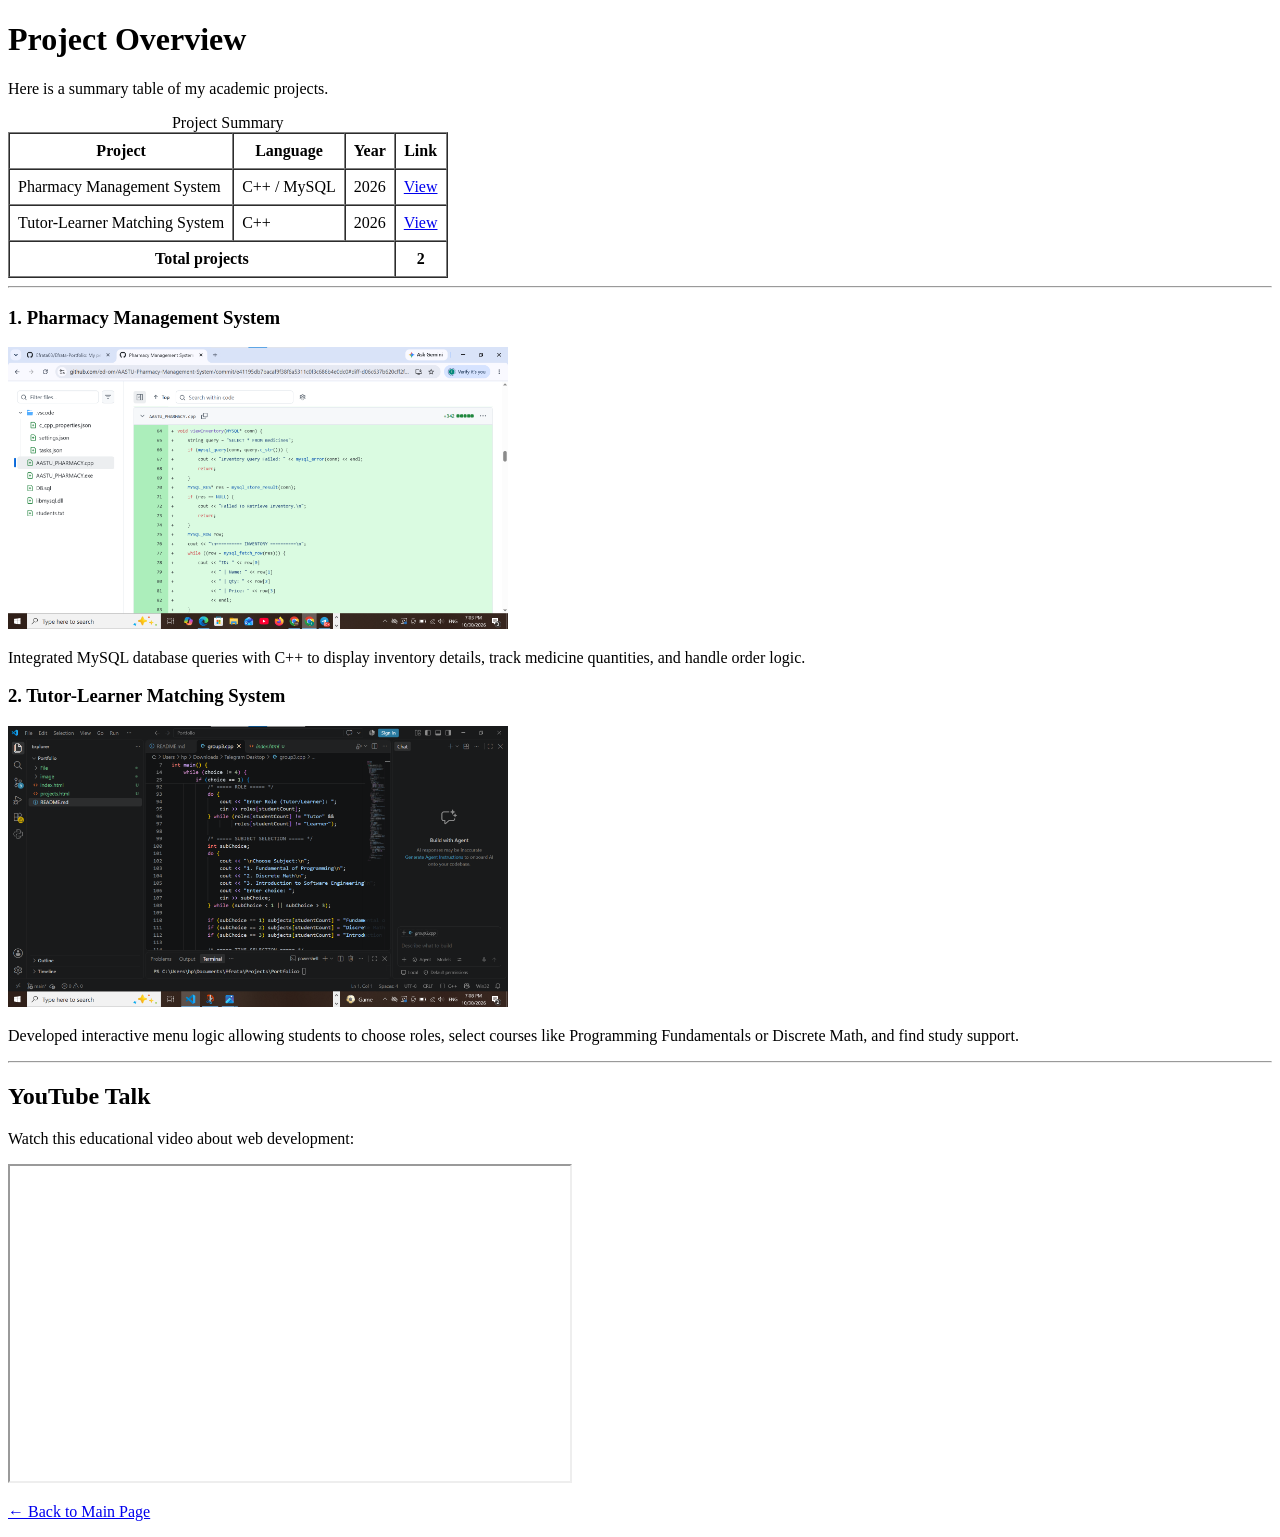
==== projects.html @ 653d534b "feat: Added an introductory audio to the main page" ====
<!DOCTYPE html>
<html lang="en">
<head>
    <meta charset="UTF-8">
    <meta name="viewport" content="width=device-width, initial-scale=1.0">
    <title>My Projects - Portfolio</title>
</head>
<body>
    <h1>Project Overview</h1>
    <p>Here is a summary table of my academic projects.</p>

    <table border="1" cellpadding="8" cellspacing="0">
        <caption>Project Summary</caption>
        <thead>
            <tr>
                <th>Project</th>
                <th>Language</th>
                <th>Year</th>
                <th>Link</th>
            </tr>
        </thead>
        <tbody>
            <tr>
                <td>Pharmacy Management System</td>
                <td>C++ / MySQL</td>
                <td>2026</td>
                <td><a href="#pharmacy">View</a></td>
            </tr>
            <tr>
                <td>Tutor-Learner Matching System</td>
                <td>C++</td>
                <td>2026</td>
                <td><a href="#tutor">View</a></td>
            </tr>
        </tbody>
        <tfoot>
            <tr>
                <th colspan="3">Total projects</th>
                <th>2</th>
            </tr>
        </tfoot>
    </table>

    <hr>

    <h3 id="pharmacy">1. Pharmacy Management System</h3>
    <img src="image/project-pharmacy.png" alt="Pharmacy System Code" width="500">
    <p>Integrated MySQL database queries with C++ to display inventory details, track medicine quantities, and handle order logic.</p>
    
    <h3 id="tutor">2. Tutor-Learner Matching System</h3>
    <img src="image/project-tutor.png" alt="Tutor Learner System Code" width="500">
    <p>Developed interactive menu logic allowing students to choose roles, select courses like Programming Fundamentals or Discrete Math, and find study support.</p>
    <hr>

    <h2>YouTube Talk</h2>
    <p>Watch this educational video about web development:</p>

    <iframe width="560" height="315"
    src="https://www.youtube.com/embed/UB1O30fR-EE"
    title="YouTube video player"
    allowfullscreen>
    </iframe>
    <p><a href="index.html">&larr; Back to Main Page</a></p>

</body>
</html>
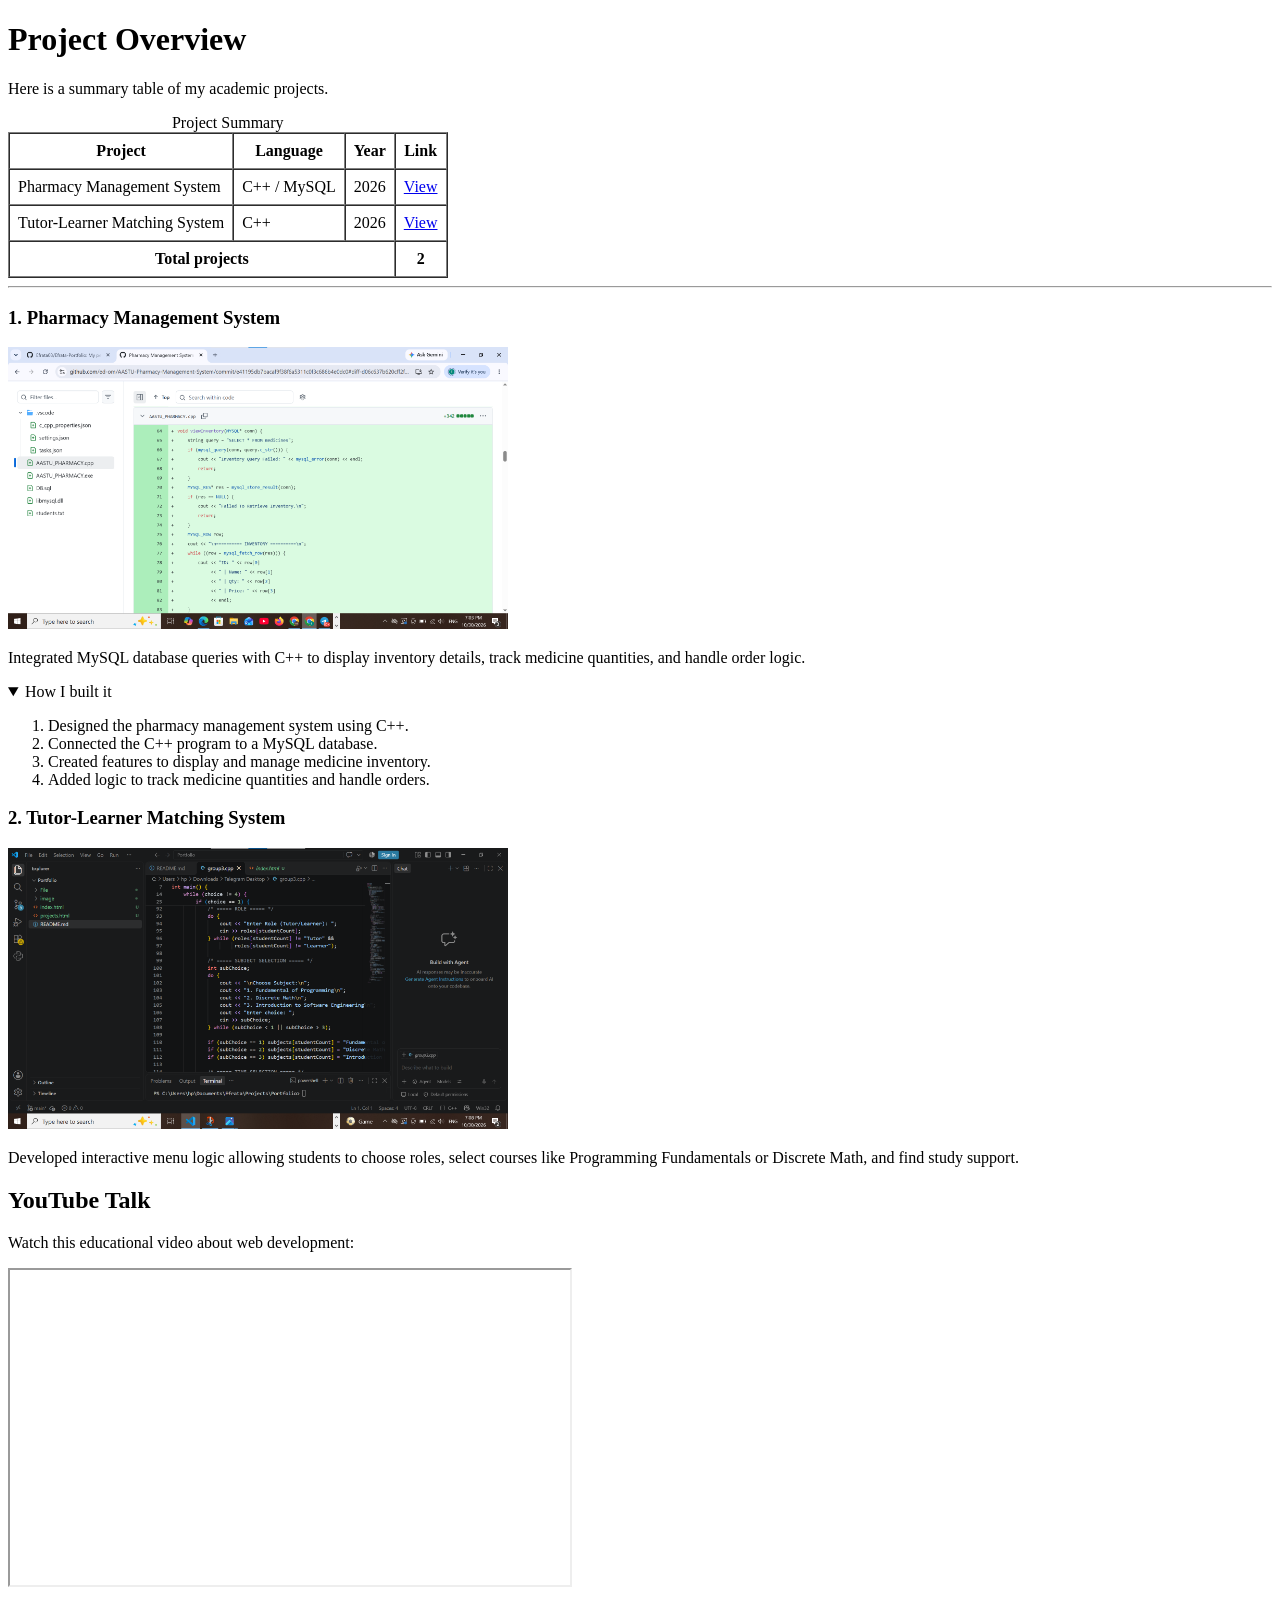
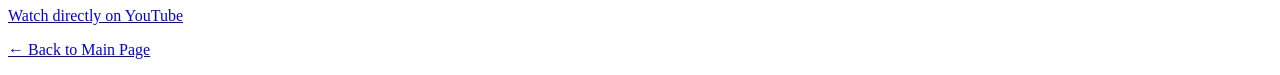
==== commit ca1078c6: "feat: Added a 'How I built it' section" ====
--- a/projects.html
+++ b/projects.html
@@ -4,6 +4,7 @@
 <head>
     <meta charset="UTF-8">
     <meta name="viewport" content="width=device-width, initial-scale=1.0">
+    <meta name="referrer" content="strict-origin-when-cross-origin">
     <title>My Projects - Portfolio</title>
 </head>
 <body>
@@ -47,20 +48,37 @@
     <h3 id="pharmacy">1. Pharmacy Management System</h3>
     <img src="image/project-pharmacy.png" alt="Pharmacy System Code" width="500">
     <p>Integrated MySQL database queries with C++ to display inventory details, track medicine quantities, and handle order logic.</p>
-    
+    <details open>
+    <summary>How I built it</summary>
+    <ol>
+        <li>Designed the pharmacy management system using C++.</li>
+        <li>Connected the C++ program to a MySQL database.</li>
+        <li>Created features to display and manage medicine inventory.</li>
+        <li>Added logic to track medicine quantities and handle orders.</li>
+    </ol>
+</details>
     <h3 id="tutor">2. Tutor-Learner Matching System</h3>
     <img src="image/project-tutor.png" alt="Tutor Learner System Code" width="500">
     <p>Developed interactive menu logic allowing students to choose roles, select courses like Programming Fundamentals or Discrete Math, and find study support.</p>
-    <hr>
+    
+   <h2>YouTube Talk</h2>
 
-    <h2>YouTube Talk</h2>
-    <p>Watch this educational video about web development:</p>
+<p>Watch this educational video about web development:</p>
 
-    <iframe width="560" height="315"
+<iframe width="560" height="315"
     src="https://www.youtube.com/embed/UB1O30fR-EE"
     title="YouTube video player"
+    referrerpolicy="strict-origin-when-cross-origin"
+    allow="accelerometer; autoplay; clipboard-write; encrypted-media; gyroscope; picture-in-picture; web-share"
     allowfullscreen>
-    </iframe>
+</iframe>
+
+<p>
+    <a href="https://www.youtube.com/watch?v=UB1O30fR-EE"
+       target="_blank">
+       Watch directly on YouTube
+    </a>
+</p>
     <p><a href="index.html">&larr; Back to Main Page</a></p>
 
 </body>
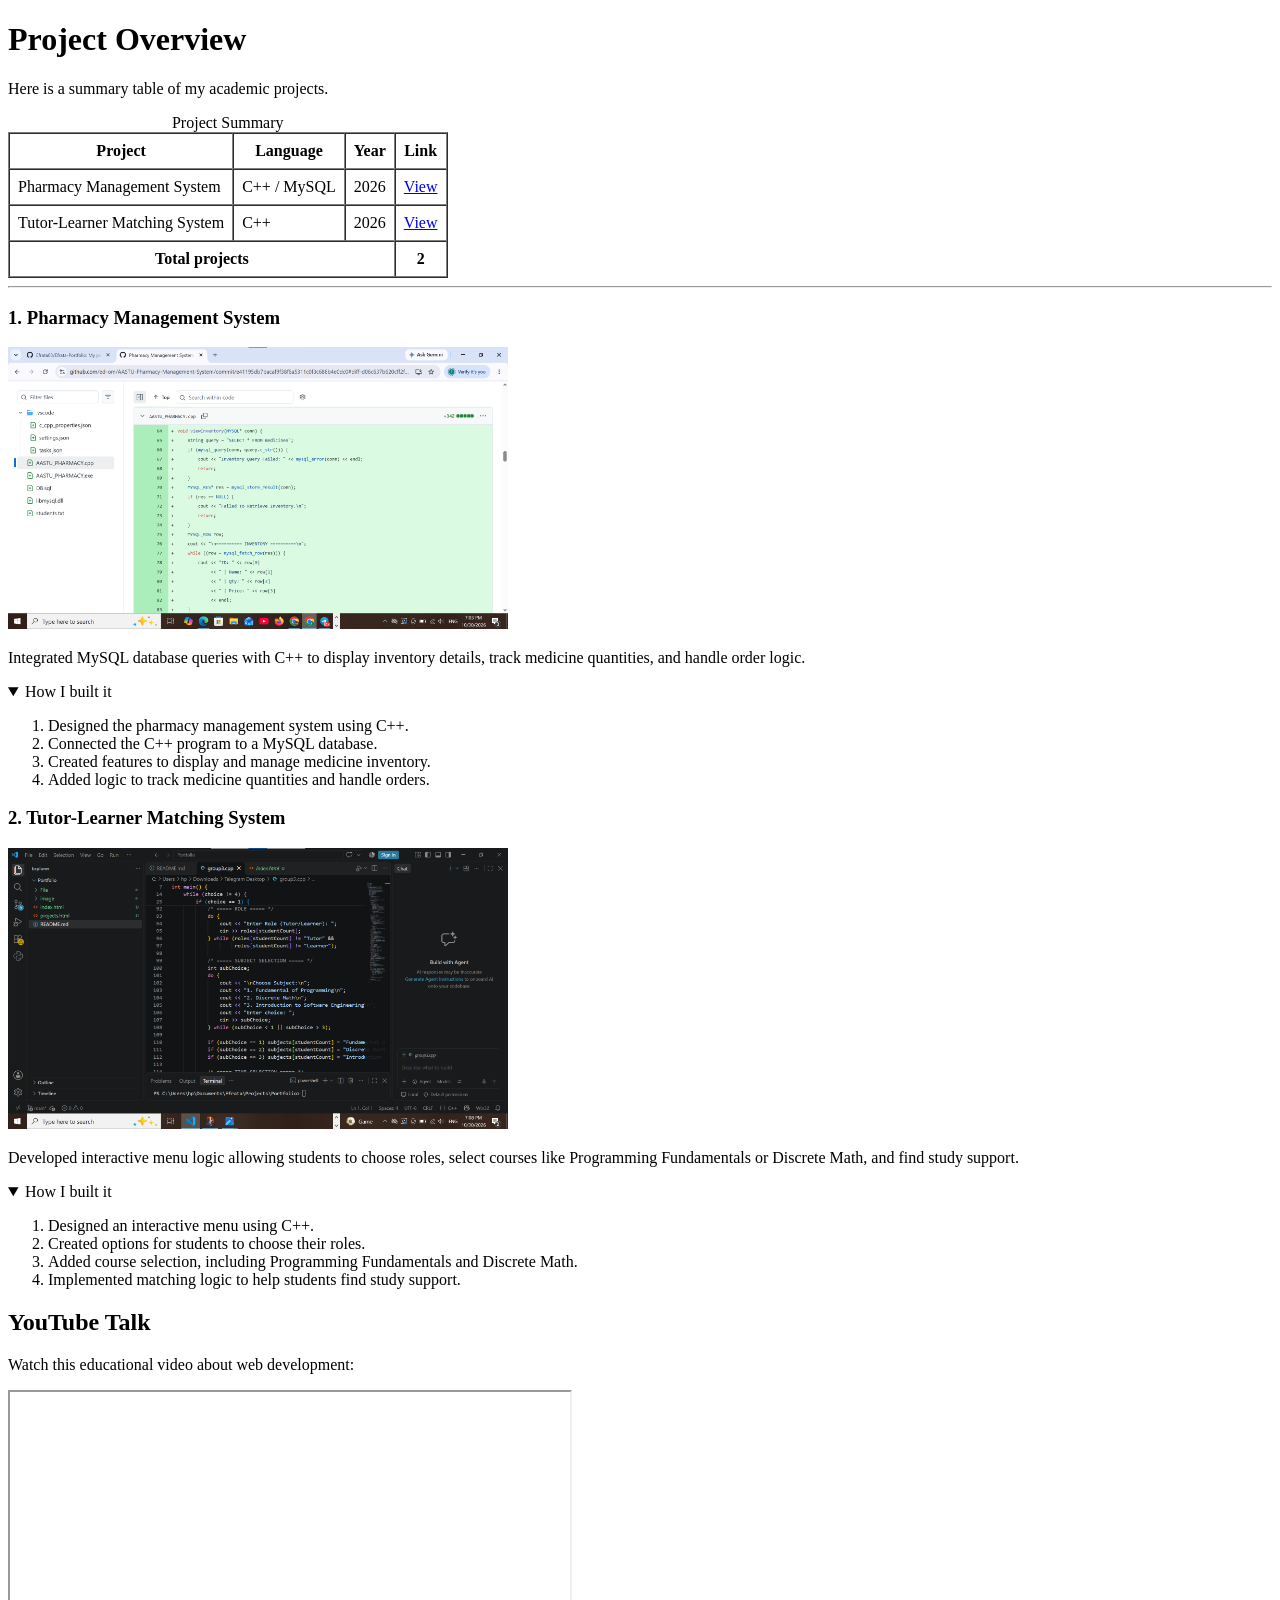
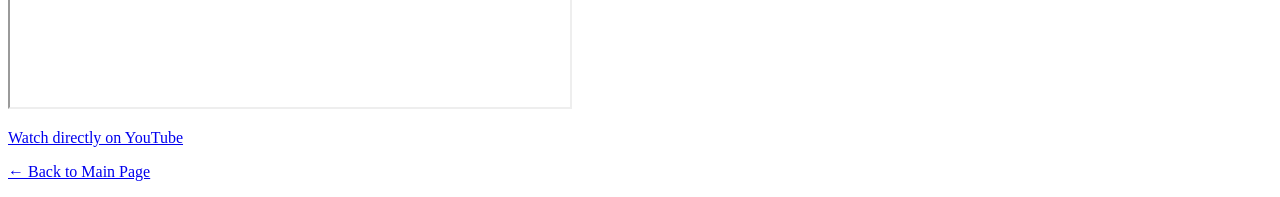
==== commit 1f177c55: "feat: Added a 'How I built it' section for another project" ====
--- a/projects.html
+++ b/projects.html
@@ -60,7 +60,16 @@
     <h3 id="tutor">2. Tutor-Learner Matching System</h3>
     <img src="image/project-tutor.png" alt="Tutor Learner System Code" width="500">
     <p>Developed interactive menu logic allowing students to choose roles, select courses like Programming Fundamentals or Discrete Math, and find study support.</p>
-    
+    <details open>
+    <summary>How I built it</summary>
+    <ol>
+        <li>Designed an interactive menu using C++.</li>
+        <li>Created options for students to choose their roles.</li>
+        <li>Added course selection, including Programming Fundamentals and Discrete Math.</li>
+        <li>Implemented matching logic to help students find study support.</li>
+    </ol>
+</details>
+
    <h2>YouTube Talk</h2>
 
 <p>Watch this educational video about web development:</p>
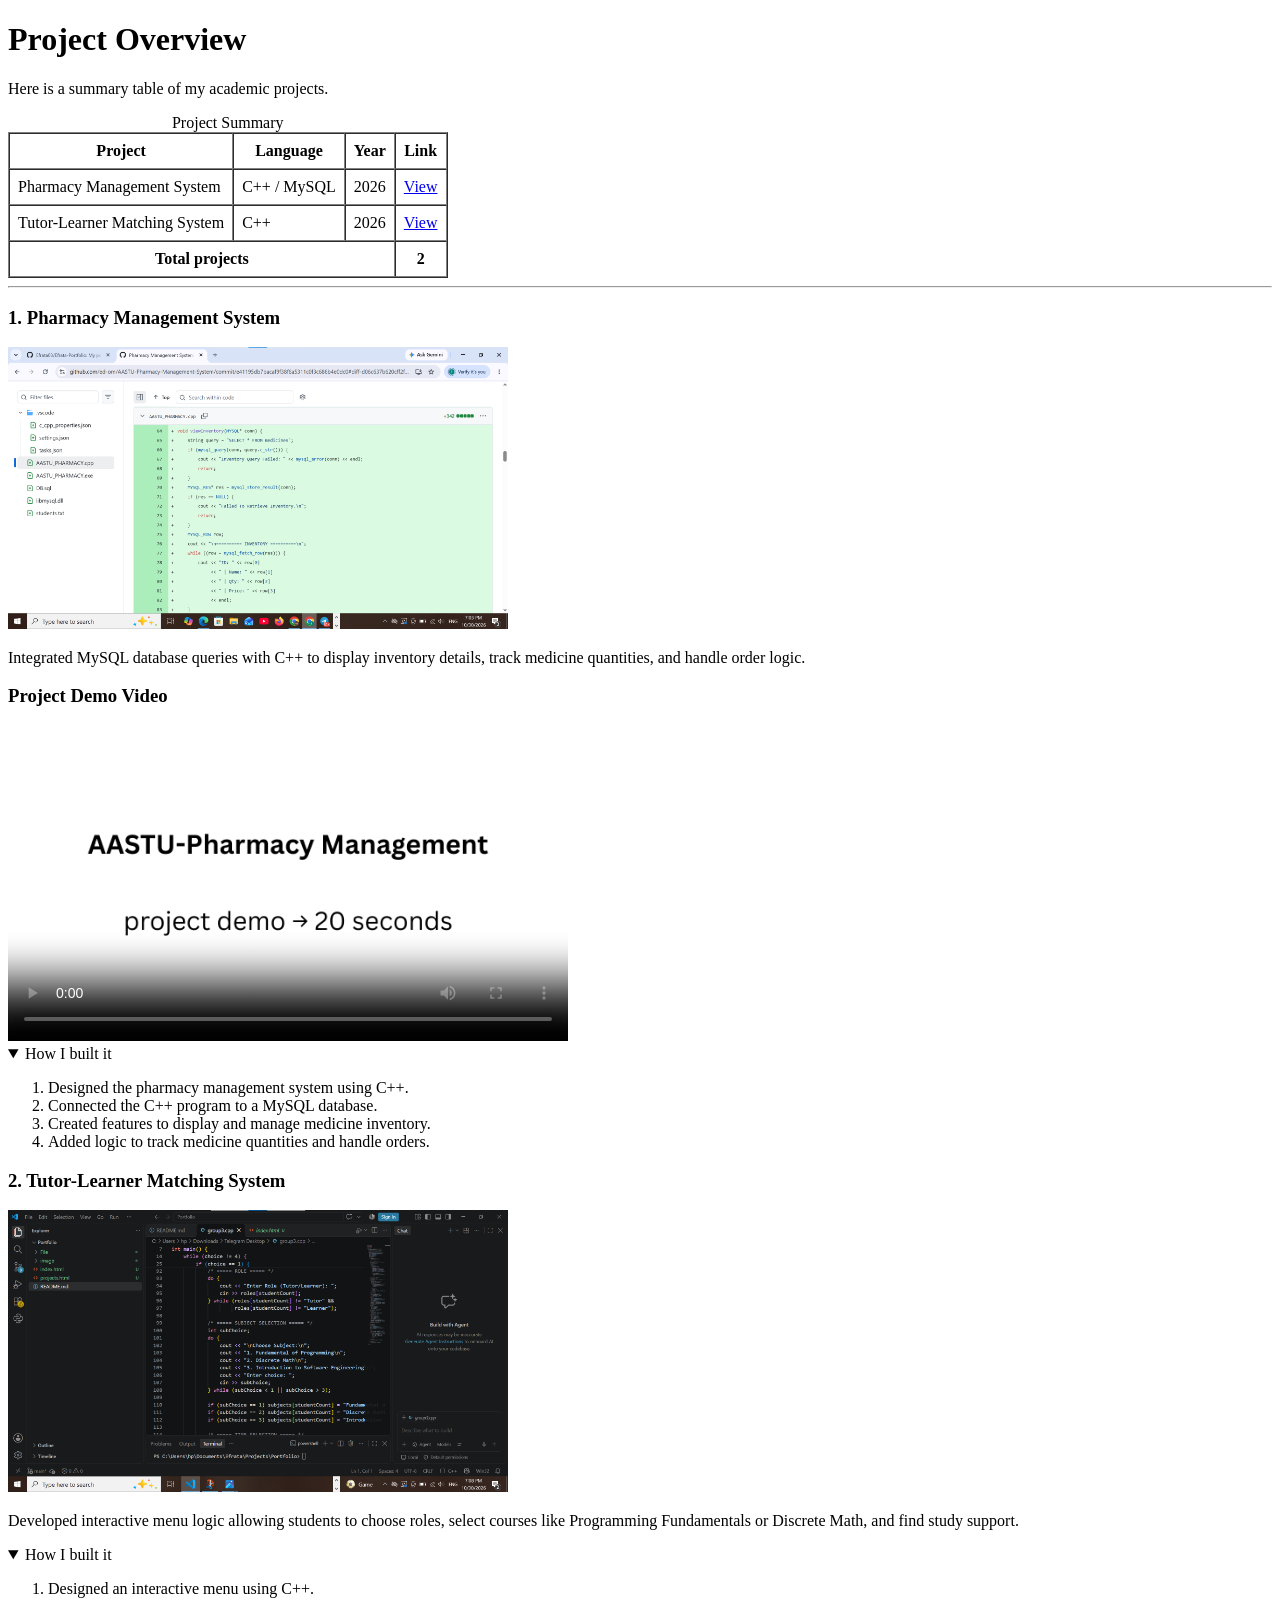
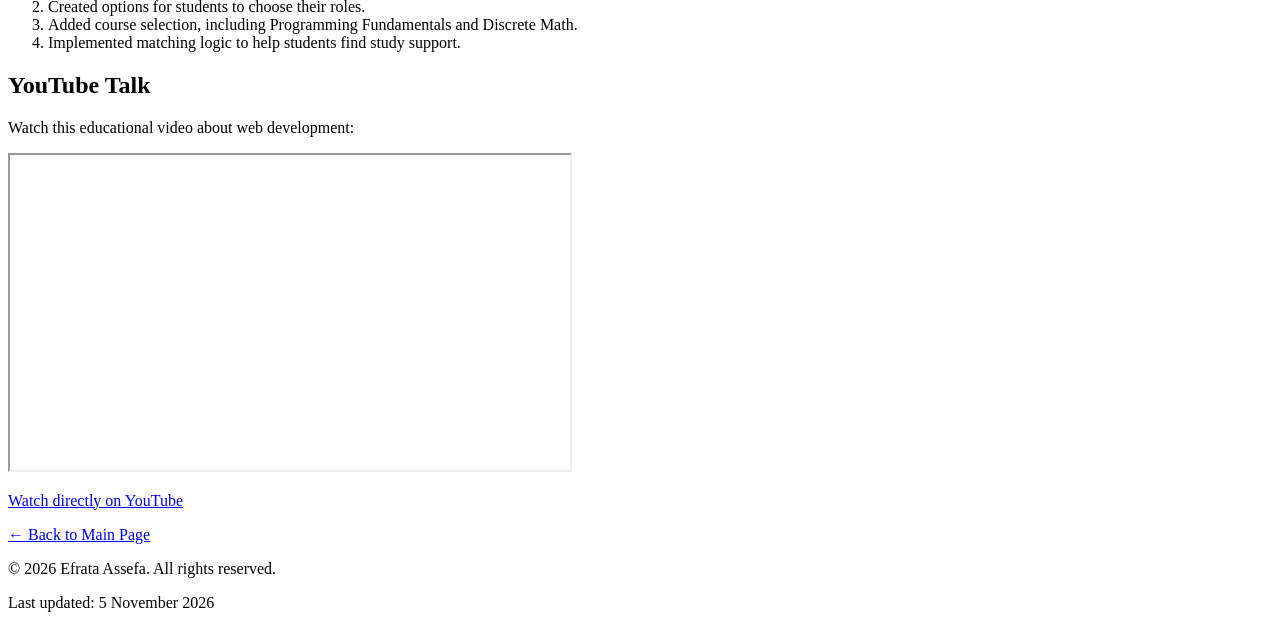
==== commit a7487957: "feat: Finalized the portfolio with the essential assets and enhancments" ====
--- a/projects.html
+++ b/projects.html
@@ -48,7 +48,15 @@
     <h3 id="pharmacy">1. Pharmacy Management System</h3>
     <img src="image/project-pharmacy.png" alt="Pharmacy System Code" width="500">
     <p>Integrated MySQL database queries with C++ to display inventory details, track medicine quantities, and handle order logic.</p>
+    <h3>Project Demo Video</h3>
+
+<video controls width="560" poster="image/project-demo poster.png.png">
+    <source src="media/project-demo.mp4.mp4" type="video/mp4">
+    Your browser does not support the video tag.
+</video>
+<br>
     <details open>
+
     <summary>How I built it</summary>
     <ol>
         <li>Designed the pharmacy management system using C++.</li>
@@ -89,6 +97,9 @@
     </a>
 </p>
     <p><a href="index.html">&larr; Back to Main Page</a></p>
-
+    <footer>
+       <p>&copy; 2026 Efrata Assefa. All rights reserved.</p>
+         <p>Last updated: <time datetime="2026-11-05">5 November 2026</time></p>
+    </footer>
 </body>
 </html>
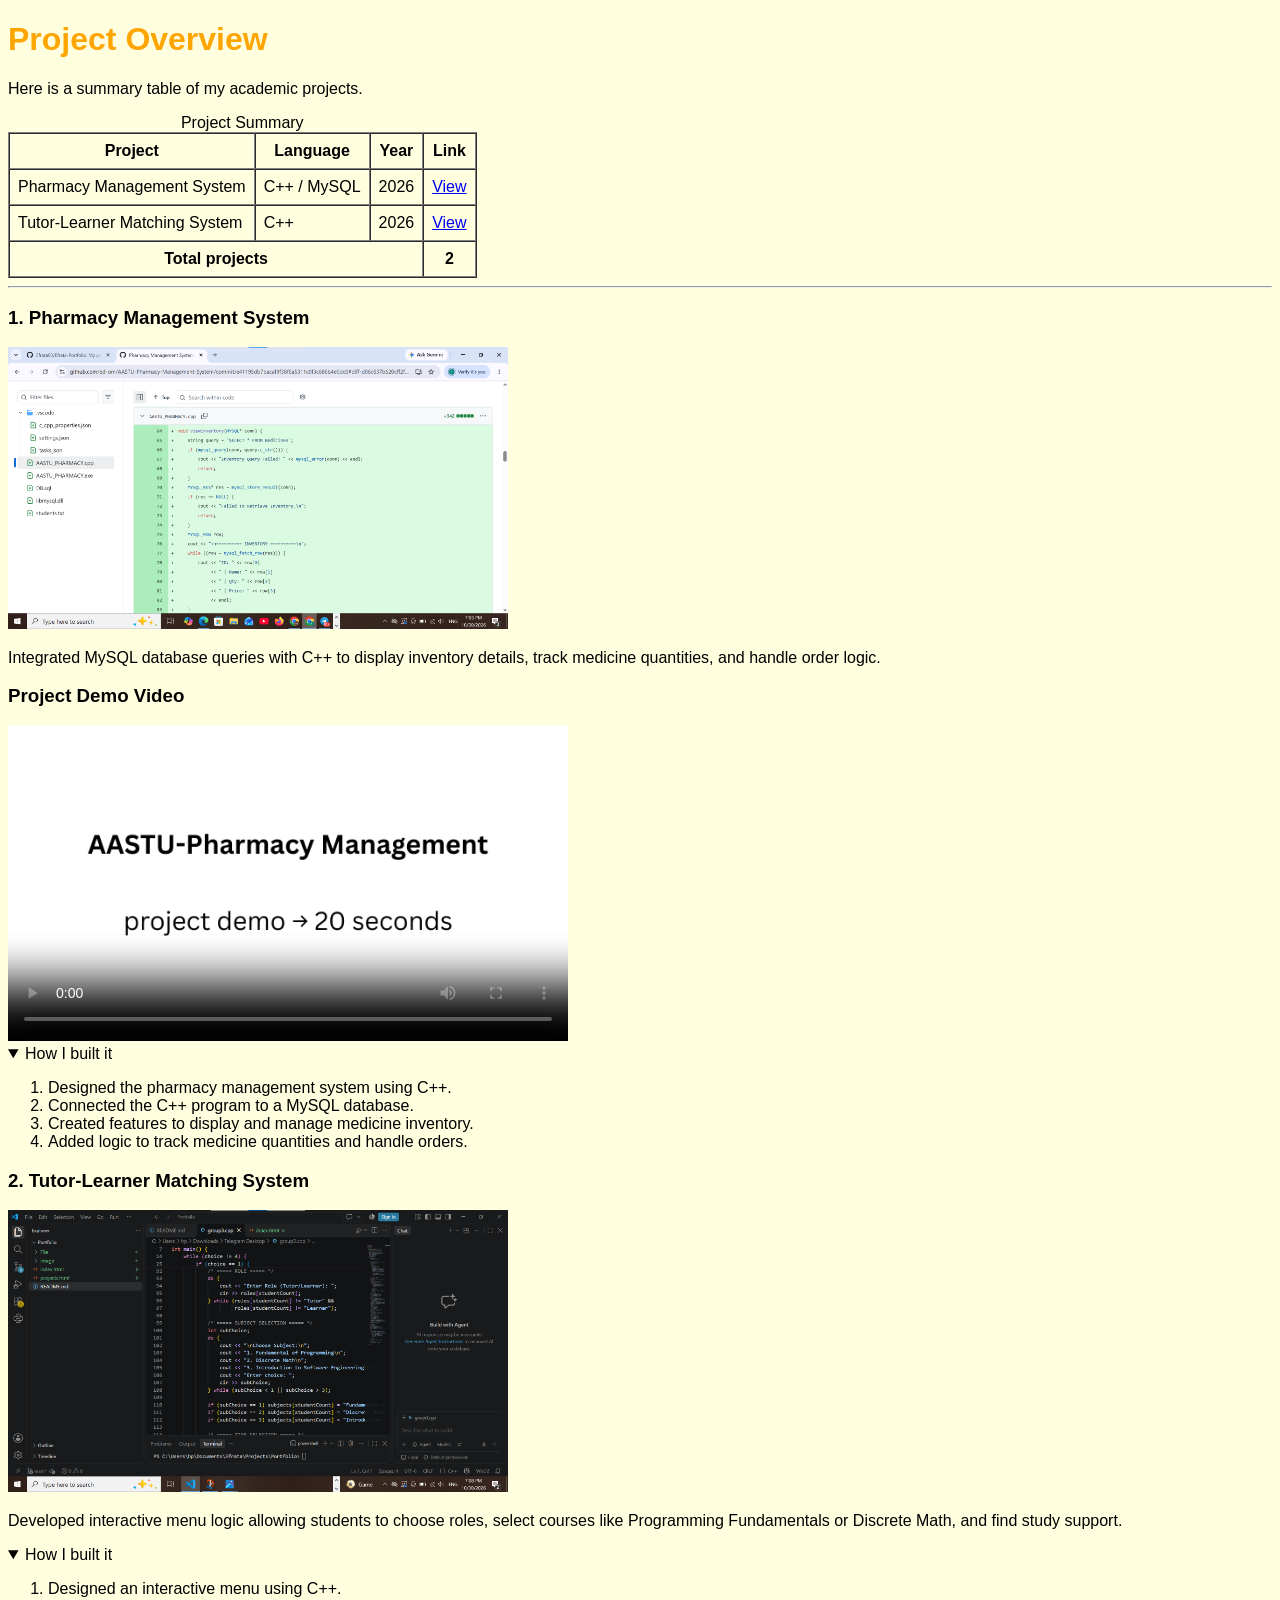
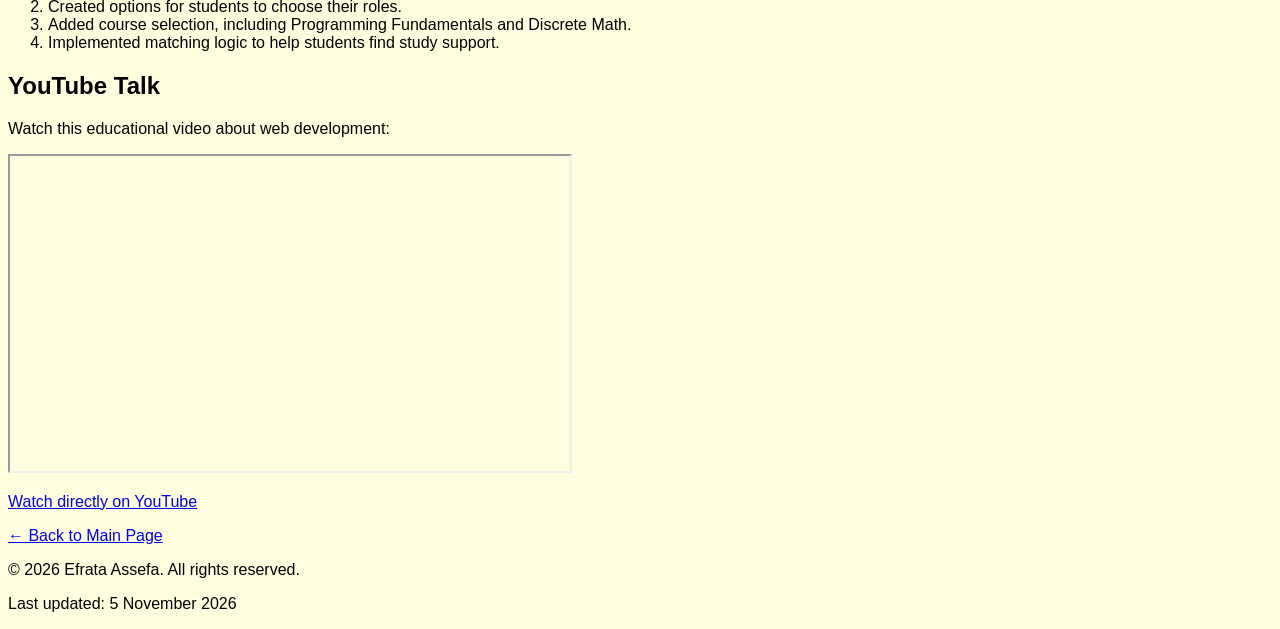
==== commit 6d1e6d57: "feat:complete part E" ====
--- a/projects.html
+++ b/projects.html
@@ -6,6 +6,7 @@
     <meta name="viewport" content="width=device-width, initial-scale=1.0">
     <meta name="referrer" content="strict-origin-when-cross-origin">
     <title>My Projects - Portfolio</title>
+    <link rel="stylesheet" href="css/style.css">
 </head>
 <body>
     <h1>Project Overview</h1>
--- a/css/style.css
+++ b/css/style.css
@@ -0,0 +1,12 @@
+/* ==========================================
+   Portfolio stylesheet — Efrata Assefa
+   ========================================== */
+/* ---------- Base ---------- */
+body {
+    background-color: lightyellow;   /* very light grey-blue */
+    font-family: Arial, sans-serif;
+}
+/* ---------- Headings ---------- */
+h1 {
+    color: orange;   /* test colour, replaced in Lab 16 */
+}
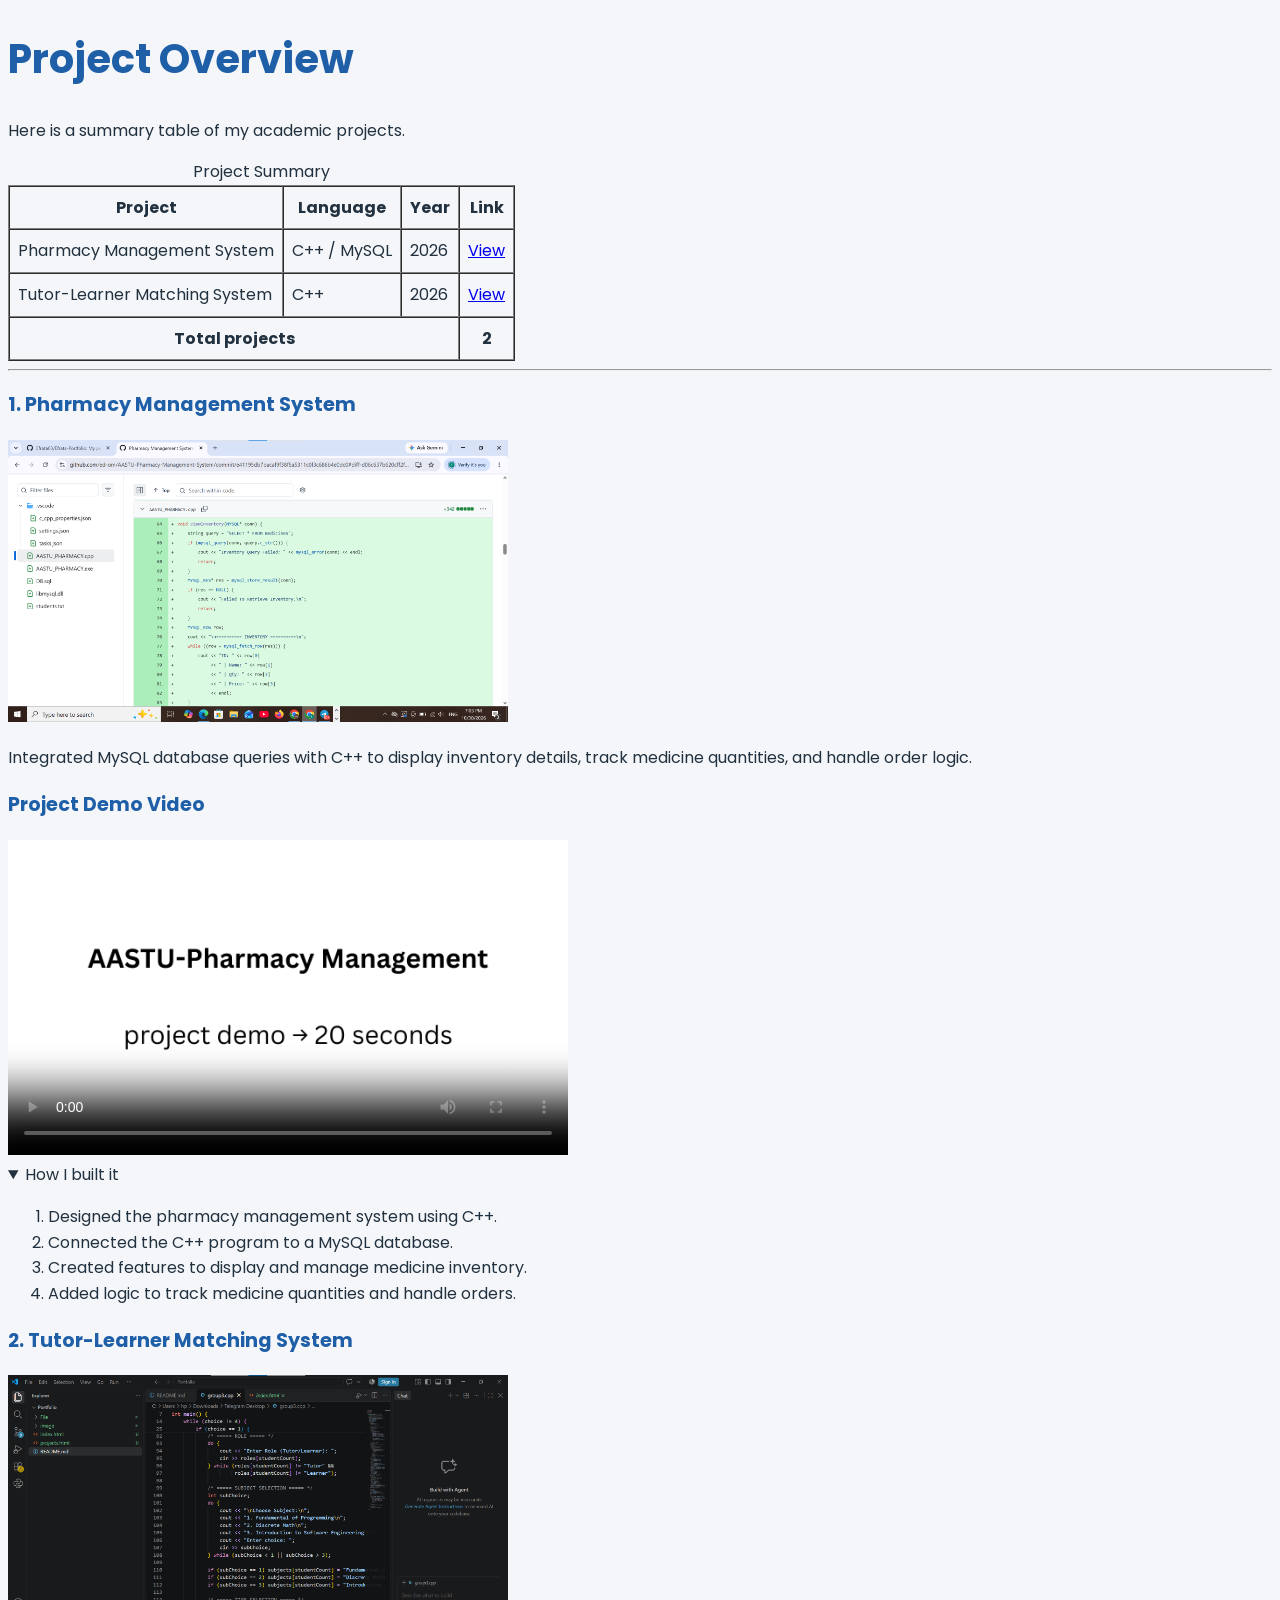
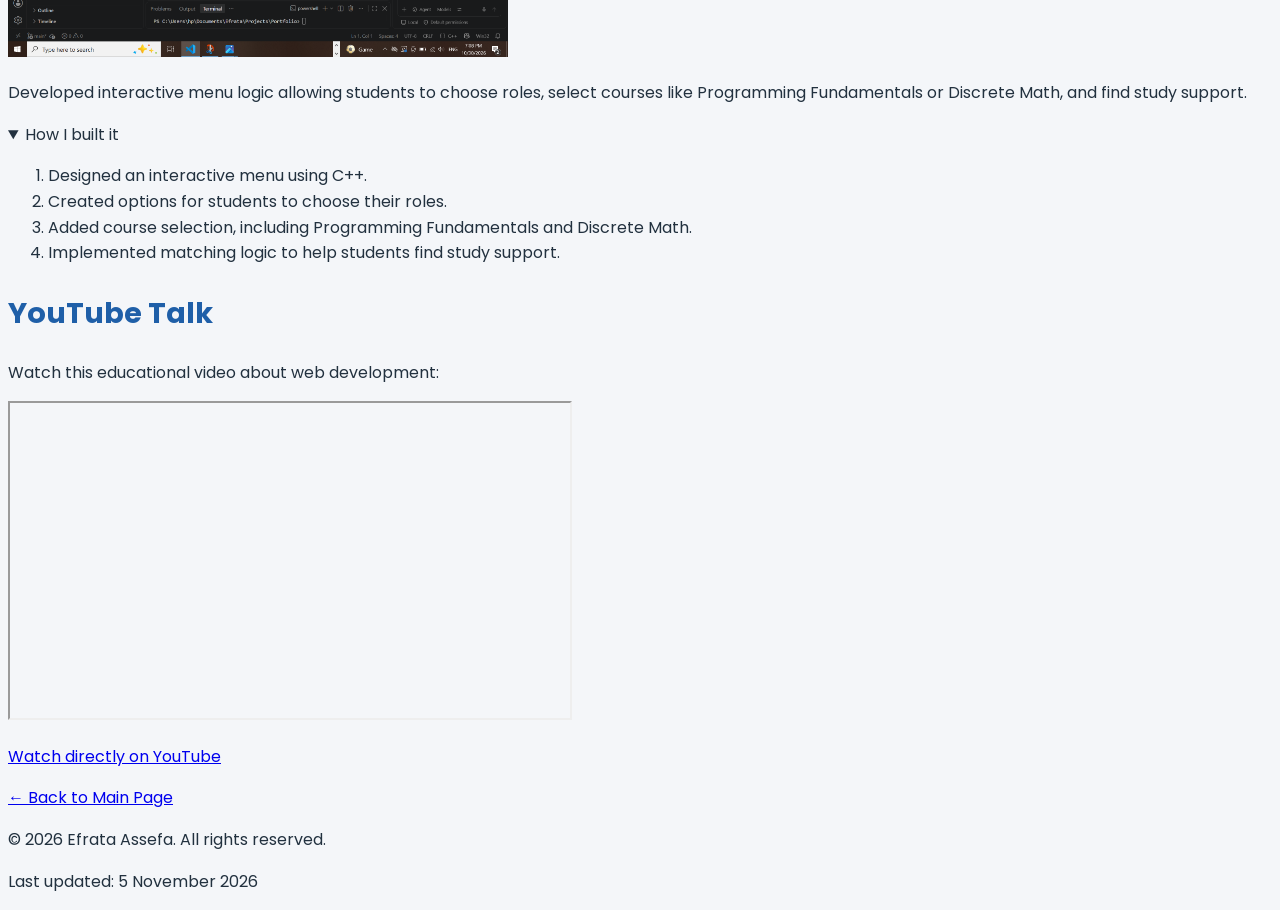
==== commit 3658b23a: "feat: External css and google fonts" ====
--- a/projects.html
+++ b/projects.html
@@ -6,6 +6,7 @@
     <meta name="viewport" content="width=device-width, initial-scale=1.0">
     <meta name="referrer" content="strict-origin-when-cross-origin">
     <title>My Projects - Portfolio</title>
+    <link href="https://fonts.googleapis.com/css2?family=Poppins:wght@400;600;700&display=swap" rel="stylesheet">
     <link rel="stylesheet" href="css/style.css">
 </head>
 <body>
--- a/css/style.css
+++ b/css/style.css
@@ -1,12 +1,42 @@
+
 /* ==========================================
    Portfolio stylesheet — Efrata Assefa
    ========================================== */
+
+/* Palette
+   Primary  #1f5fa8
+   Dark     #22313f
+   Accent   hsl(37, 91%, 55%)
+   Light    #f4f6f9
+*/
+html {
+    font-size: 16px;
+}
 /* ---------- Base ---------- */
 body {
-    background-color: lightyellow;   /* very light grey-blue */
-    font-family: Arial, sans-serif;
+    background-color: #f4f6f9;
+    color: #22313f;
+    font-family: 'Poppins', Arial, sans-serif;
+    font-size: 1rem;
+    line-height: 1.6;
 }
 /* ---------- Headings ---------- */
 h1 {
-    color: orange;   /* test colour, replaced in Lab 16 */
-}+    color: #1f5fa8;
+    font-size: 2.5rem;
+}
+
+h2 {
+    color: rgb(31, 95, 168);
+    font-size: 1.8rem;
+}
+
+h3 {
+    color: hsl(212, 69%, 39%);
+    font-size: 1.2rem;
+}
+
+/* ---------- Highlight ---------- */
+mark {
+    background-color: rgba(245, 166, 35, 0.35);
+}
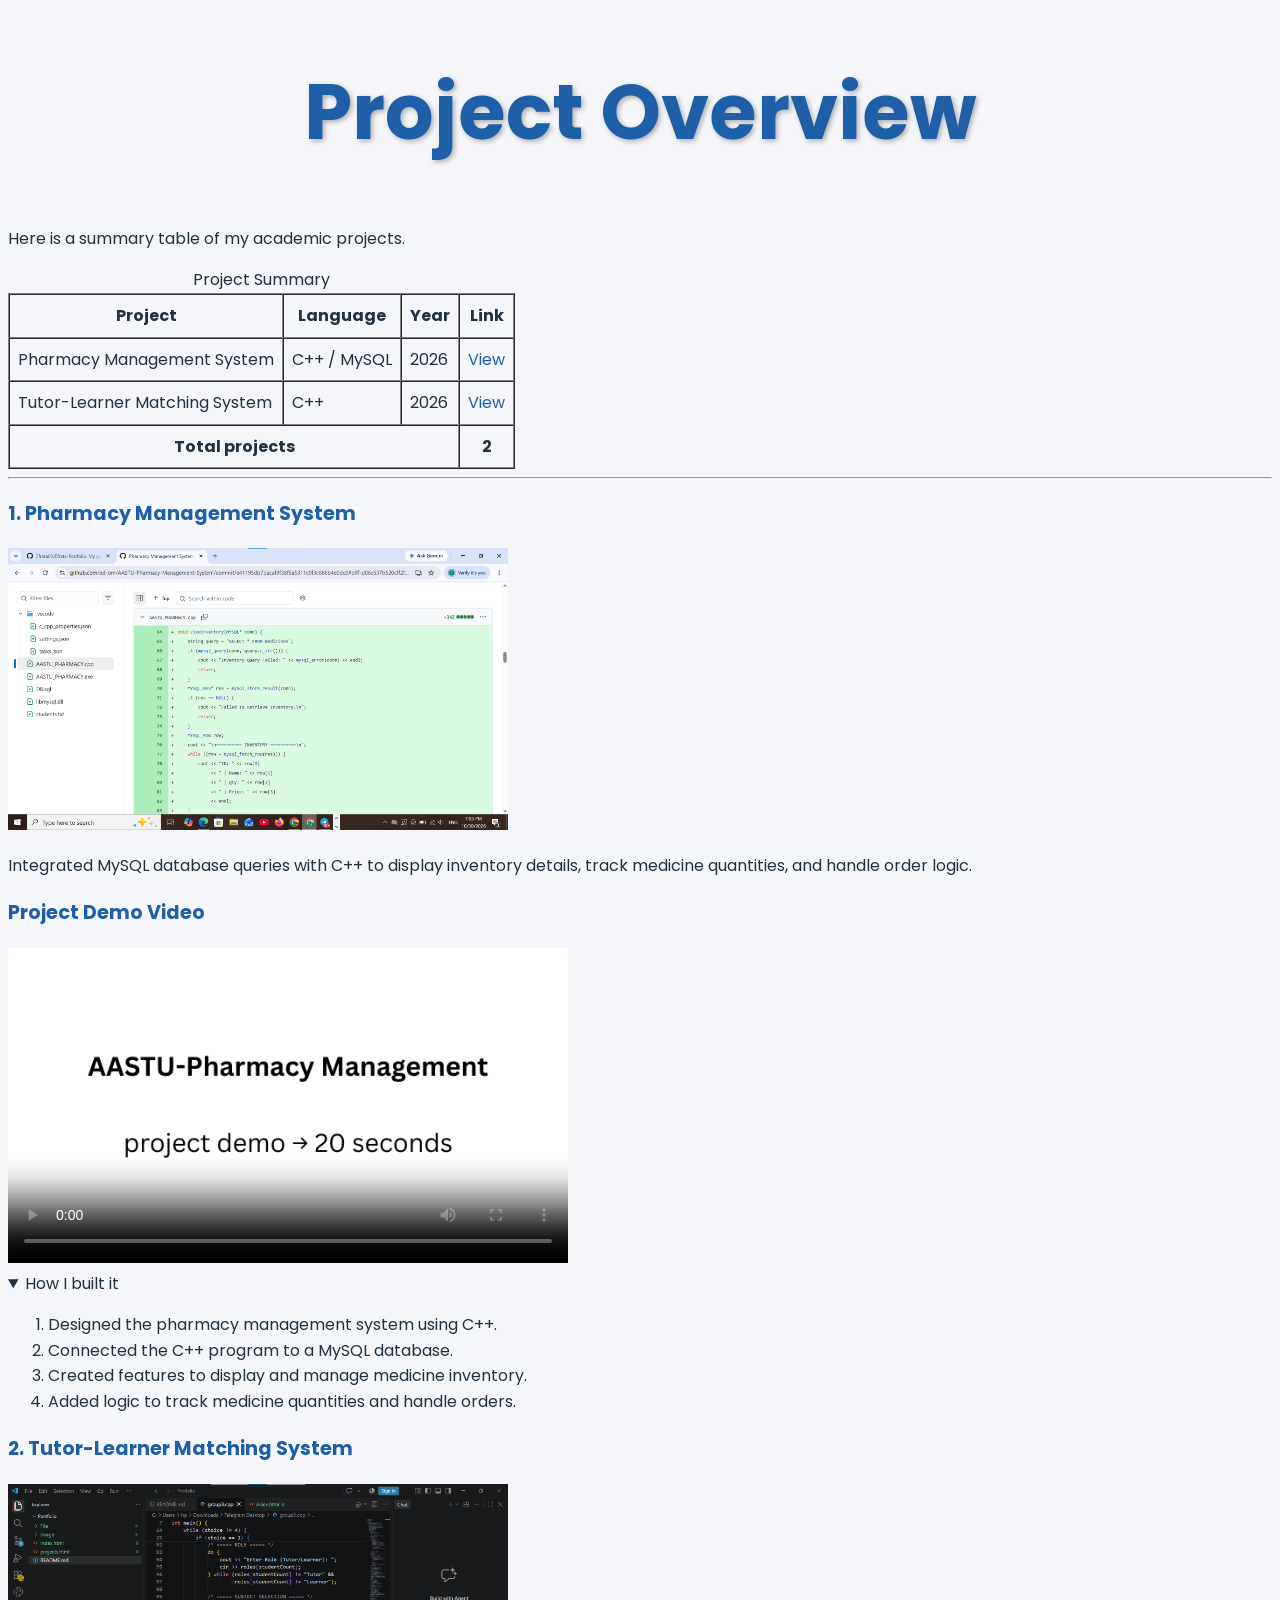
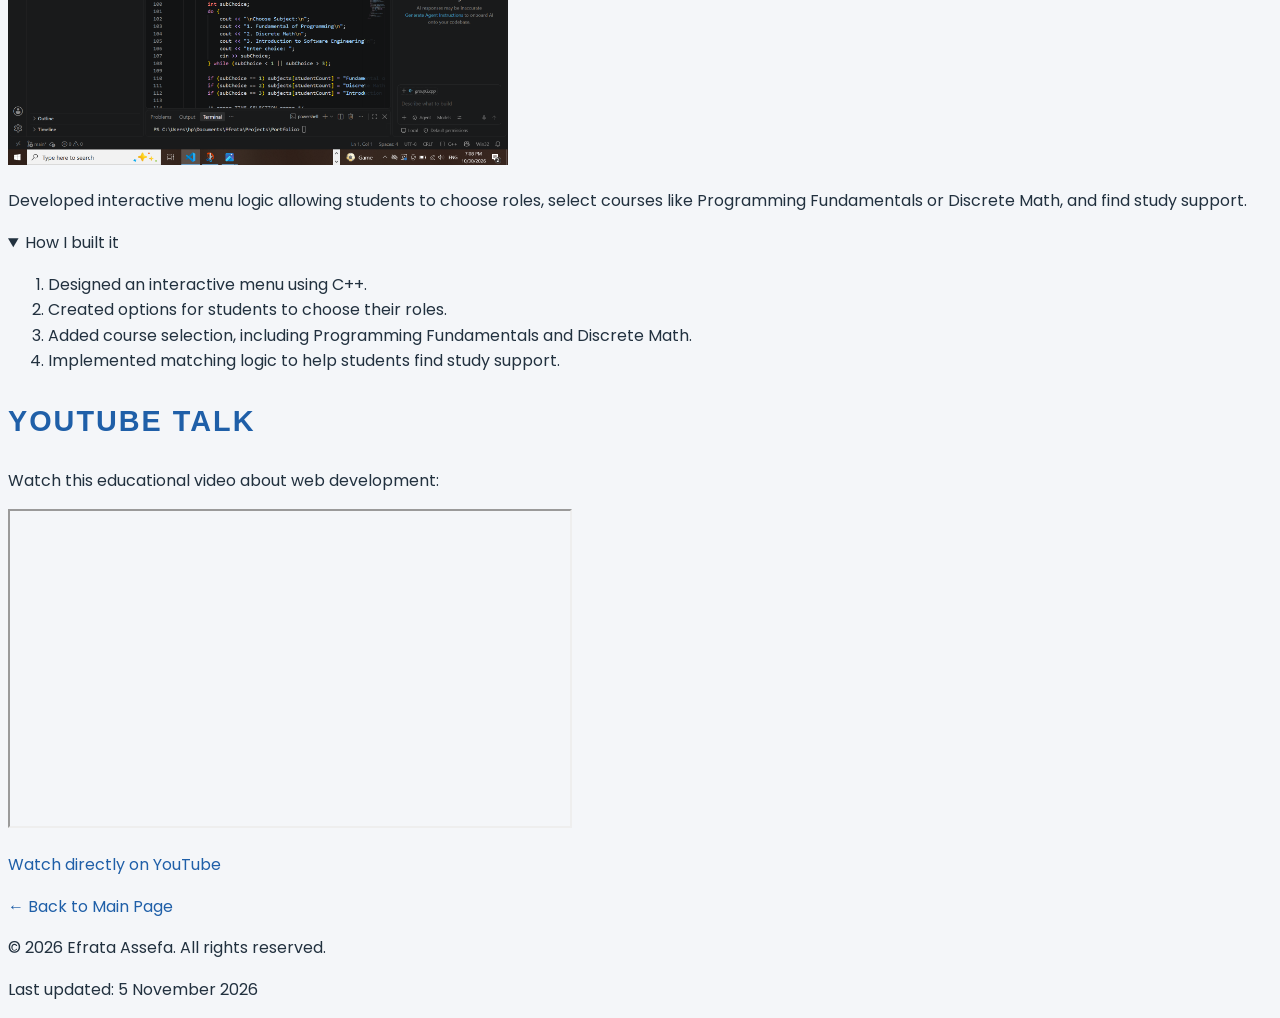
==== commit 2267d703: "feat:add project card articles" ====
--- a/projects.html
+++ b/projects.html
@@ -46,7 +46,7 @@
     </table>
 
     <hr>
-
+    <article class="card">
     <h3 id="pharmacy">1. Pharmacy Management System</h3>
     <img src="image/project-pharmacy.png" alt="Pharmacy System Code" width="500">
     <p>Integrated MySQL database queries with C++ to display inventory details, track medicine quantities, and handle order logic.</p>
@@ -67,6 +67,8 @@
         <li>Added logic to track medicine quantities and handle orders.</li>
     </ol>
 </details>
+</article>
+    <article class="card">
     <h3 id="tutor">2. Tutor-Learner Matching System</h3>
     <img src="image/project-tutor.png" alt="Tutor Learner System Code" width="500">
     <p>Developed interactive menu logic allowing students to choose roles, select courses like Programming Fundamentals or Discrete Math, and find study support.</p>
@@ -79,7 +81,7 @@
         <li>Implemented matching logic to help students find study support.</li>
     </ol>
 </details>
-
+</article>
    <h2>YouTube Talk</h2>
 
 <p>Watch this educational video about web development:</p>
--- a/css/style.css
+++ b/css/style.css
@@ -23,9 +23,8 @@
 /* ---------- Headings ---------- */
 h1 {
     color: #1f5fa8;
-    font-size: 2.5rem;
+    font-size: 6vw;
 }
-
 h2 {
     color: rgb(31, 95, 168);
     font-size: 1.8rem;
@@ -40,3 +39,29 @@
 mark {
     background-color: rgba(245, 166, 35, 0.35);
 }
+/* ---------- Text Properties ---------- */
+h1 {
+    text-align: center;
+    font-weight: 700;
+    text-shadow: 2px 2px 5px rgba(0, 0, 0, 0.3);
+}
+
+h2 {
+    text-transform: uppercase;
+    letter-spacing: 2px;
+    font-weight: 600;
+}
+
+a {
+    color: #1f5fa8;
+    text-decoration: none;
+}
+
+blockquote {
+    font-size: 1.2em;
+    font-style: italic;
+}
+
+code, pre {
+    font-family: 'Courier New', monospace;
+}
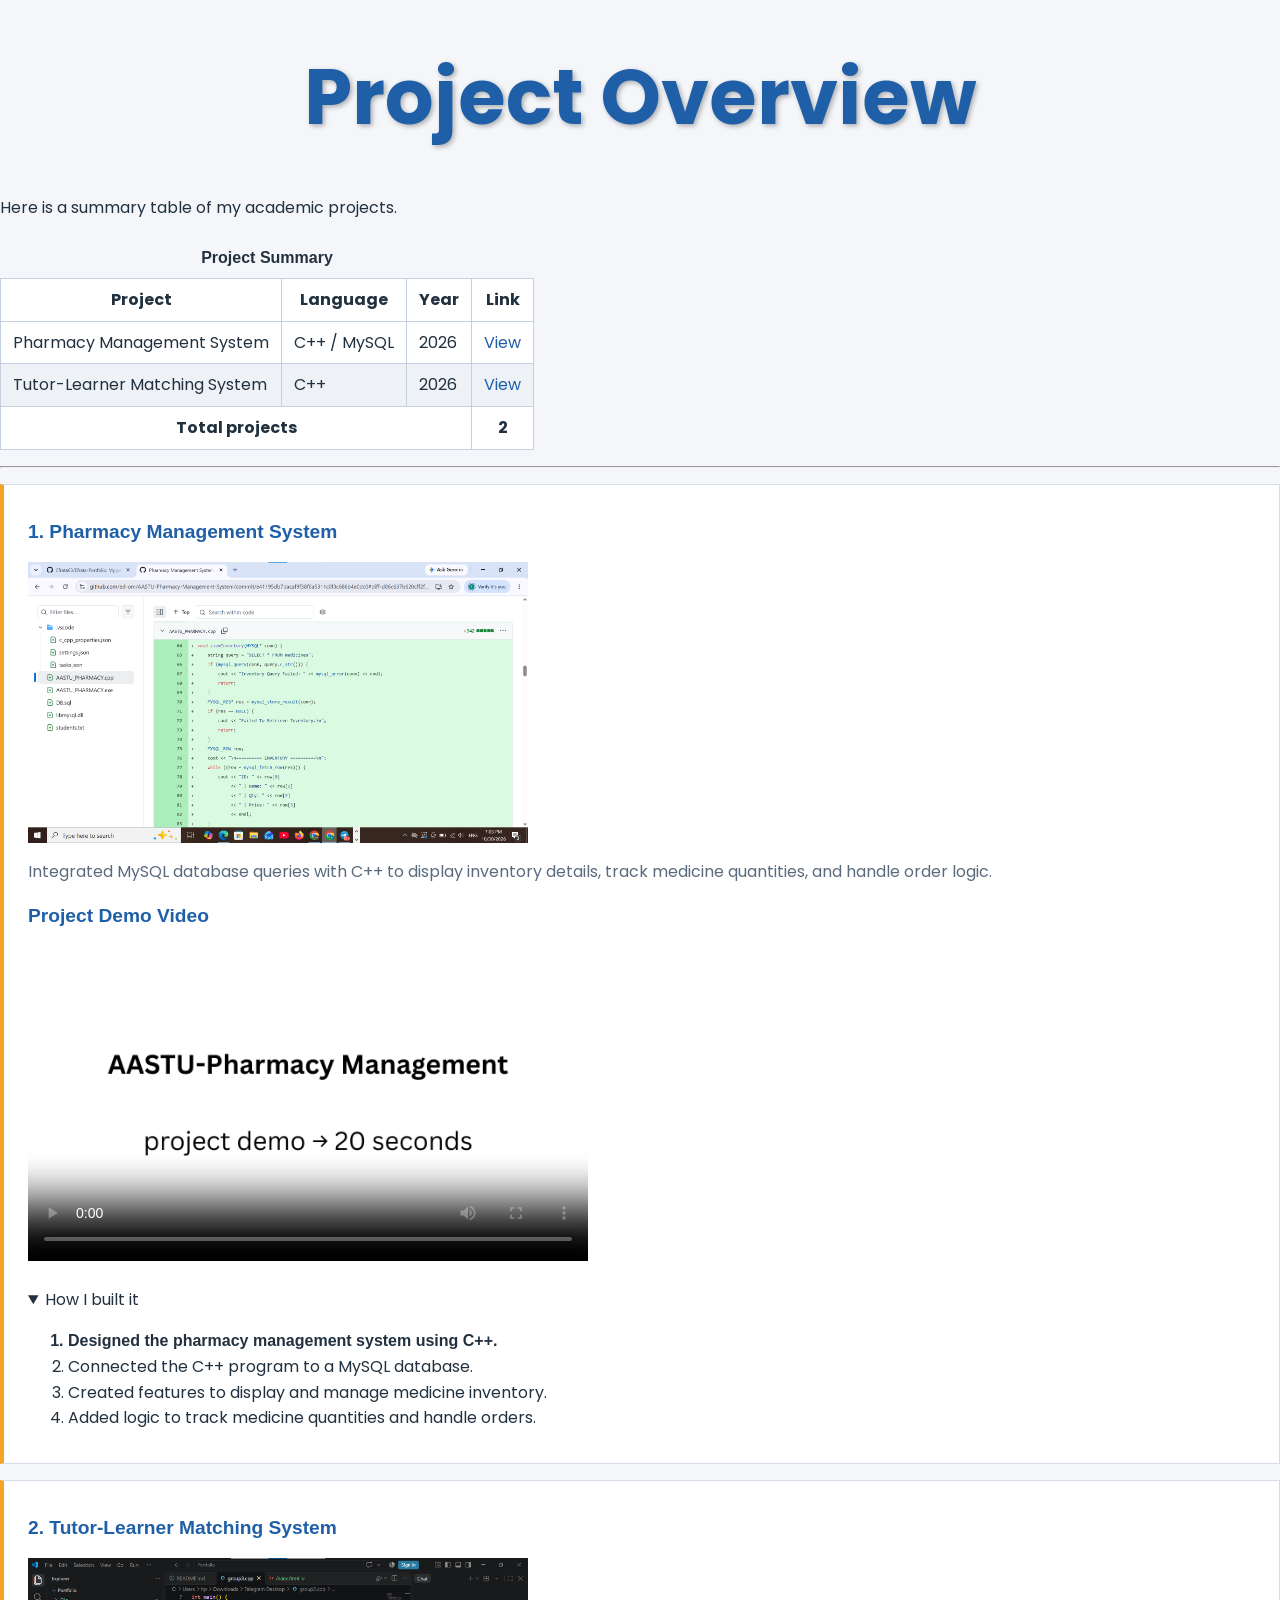
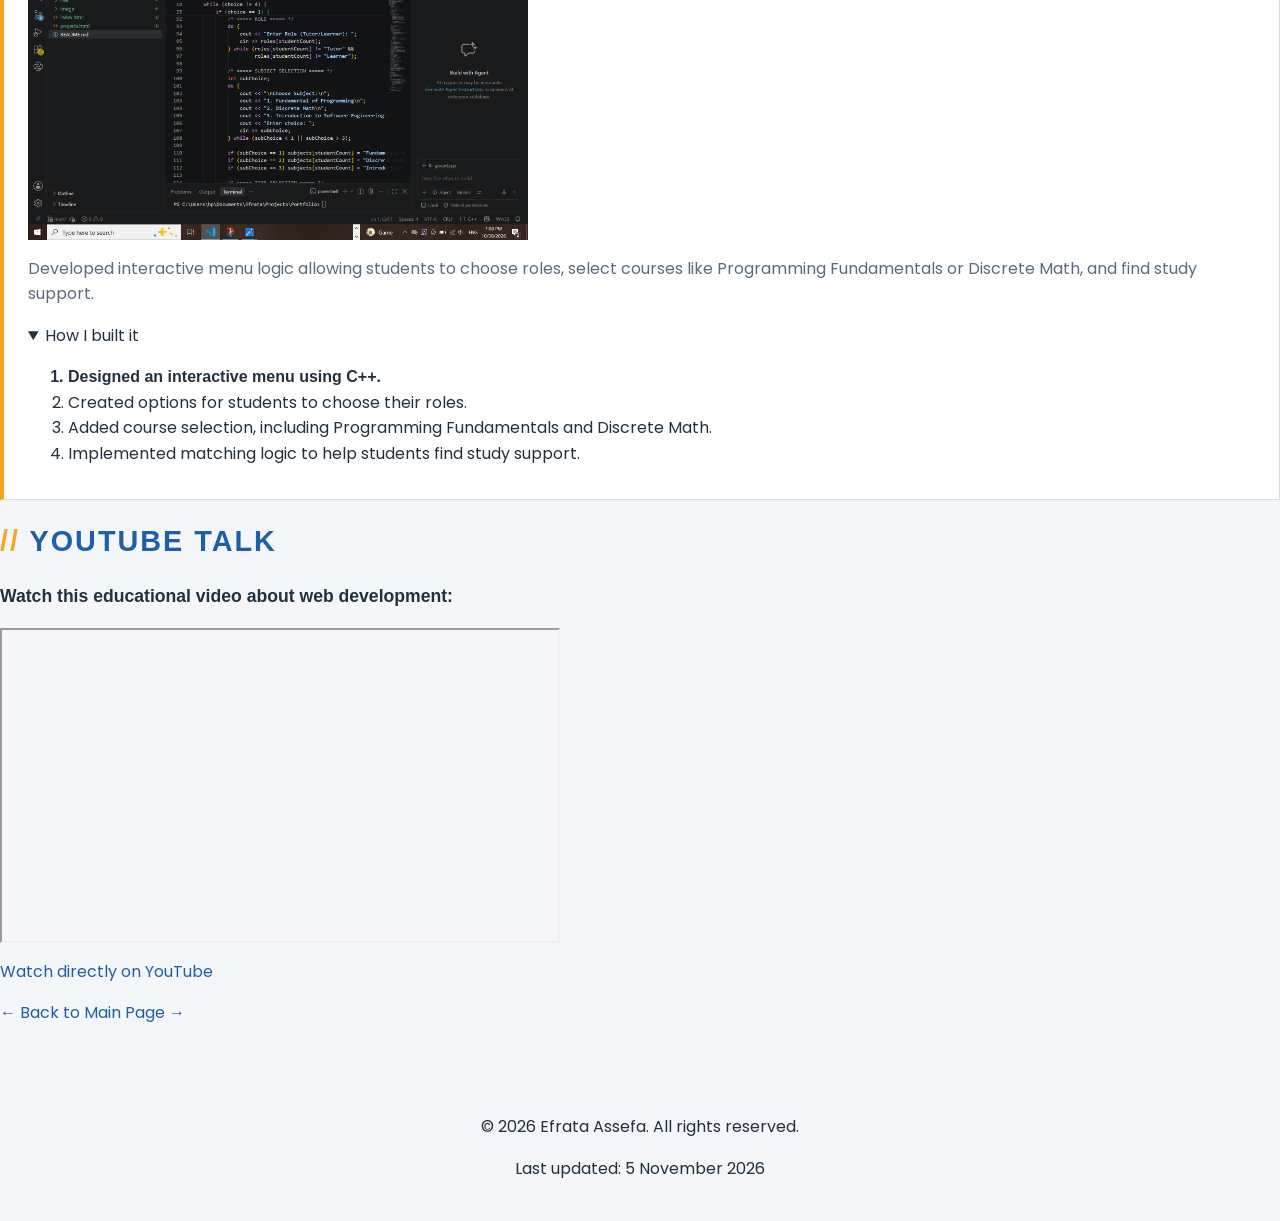
==== commit e97bf406: "feat:replace old html styling with css" ====
--- a/projects.html
+++ b/projects.html
@@ -13,7 +13,7 @@
     <h1>Project Overview</h1>
     <p>Here is a summary table of my academic projects.</p>
 
-    <table border="1" cellpadding="8" cellspacing="0">
+    <table>
         <caption>Project Summary</caption>
         <thead>
             <tr>
--- a/css/style.css
+++ b/css/style.css
@@ -9,11 +9,16 @@
    Accent   hsl(37, 91%, 55%)
    Light    #f4f6f9
 */
+/* ---------- Reset ---------- */
+* {
+    box-sizing: border-box;
+}
 html {
     font-size: 16px;
 }
 /* ---------- Base ---------- */
 body {
+    margin:0;
     background-color: #f4f6f9;
     color: #22313f;
     font-family: 'Poppins', Arial, sans-serif;
@@ -21,13 +26,24 @@
     line-height: 1.6;
 }
 /* ---------- Headings ---------- */
+h1, h2, h3 {
+    line-height: 1.2;
+    font-weight: 600;
+}
+
 h1 {
     color: #1f5fa8;
     font-size: 6vw;
-}
+    text-align: center;
+    font-weight: 700;
+    text-shadow: 2px 2px 5px rgba(0, 0, 0, 0.3);
+}
+
 h2 {
     color: rgb(31, 95, 168);
     font-size: 1.8rem;
+    text-transform: uppercase;
+    letter-spacing: 2px;
 }
 
 h3 {
@@ -39,19 +55,8 @@
 mark {
     background-color: rgba(245, 166, 35, 0.35);
 }
+
 /* ---------- Text Properties ---------- */
-h1 {
-    text-align: center;
-    font-weight: 700;
-    text-shadow: 2px 2px 5px rgba(0, 0, 0, 0.3);
-}
-
-h2 {
-    text-transform: uppercase;
-    letter-spacing: 2px;
-    font-weight: 600;
-}
-
 a {
     color: #1f5fa8;
     text-decoration: none;
@@ -65,3 +70,253 @@
 code, pre {
     font-family: 'Courier New', monospace;
 }
+/* ---------- Components ---------- */
+.tagline {
+    text-align: center;
+    font-size: 1.2rem;
+    color: #5a6b7d;
+    letter-spacing: 1px;
+}
+
+.btn {
+    background-color: #1f5fa8;
+    color: white;
+    font-family: inherit;
+    font-size: 1rem;
+    border: none;
+    cursor: pointer;
+}
+
+.btn-secondary {
+    background-color: #5a6b7d;
+}
+
+.card {
+    background-color: white;
+}
+/* ---------- Contact Section ---------- */
+#contact {
+    background-color: #e8eef6;
+}
+/* ---------- Combinators ---------- */
+
+/* Descendant */
+nav a {
+    font-weight: 600;
+    text-transform: uppercase;
+    font-size: 0.9rem;
+}
+
+/* Child */
+.card > p {
+    color: #5a6b7d;
+}
+
+/* Adjacent sibling */
+h2 + p {
+    font-size: 1.1rem;
+}
+
+/* General sibling */
+legend ~ label {
+    font-weight: 600;
+}
+/* ---------- Forms ---------- */
+input[type="text"],
+input[type="email"],
+input[type="number"],
+input[type="date"],
+select,
+textarea {
+    border: 2px solid #1f5fa8;
+    font-family: inherit;
+    font-size: 1rem;
+}
+abbr[title] {
+    cursor: help;
+    text-decoration: underline dotted;
+}
+[class*="btn"] {
+    text-transform: uppercase;
+    letter-spacing: 1px;
+}
+/* ---------- Link icons ---------- */
+a[href^="https"]::after {
+    content: " ";
+}
+
+a[href^="mailto"]::before {
+    content: " ";
+}
+
+a[href^="tel"]::before {
+    content: " ";
+}
+
+a[download]::before {
+    content: " ";
+}
+
+/* ---------- Decorated headings ---------- */
+h2::before {
+    content: "// ";
+    color: hsl(37, 91%, 55%);
+}
+
+h2 + p::first-line {
+    font-weight: 600;
+}
+/* ---------- Link states ---------- */
+a:link {
+    color: #1f5fa8;
+}
+
+a:visited {
+    color: #6a3fa0;
+}
+
+a:hover {
+    color: hsl(37, 91%, 45%);
+    text-decoration: underline;
+}
+
+a:active {
+    color: #b03a2e;
+}
+/* ---------- Button hover ---------- */
+.btn:hover {
+    background-color: #174a84;
+}
+
+.btn-secondary:hover {
+    background-color: #445566;
+}
+
+/* ---------- Positions ---------- */
+ol li:first-child {
+    font-weight: 600;
+}
+
+tbody tr:nth-child(even) {
+    background-color: #eef2f7;
+}
+
+/* ---------- Card hover ---------- */
+.card:hover {
+    background-color: #eef2f7;
+}
+
+/* ---------- Links to own pages ---------- */
+a[href$=".html"]:not(nav a)::after {
+    content: " →";
+}
+/* ---------- Layout ---------- */
+main {
+    max-width: 900px;
+    margin: 0 auto;
+    padding: 0 1rem;
+}
+
+header {
+    text-align: center;
+    padding: 2rem 1rem;
+}
+
+footer {
+    text-align: center;
+    padding: 1.5rem 1rem;
+    margin-top: 3rem;
+}
+/* ---------- Display: Logo and Photo ---------- */
+#logo,
+header img {
+    display: block;
+    margin: 0 auto 1rem;
+}
+
+header img {
+    border: 4px solid white;
+    border-radius: 50%;
+}
+/* ---------- Navigation Buttons ---------- */
+nav a {
+    display: inline-block;
+    padding: 0.5rem 1rem;
+    margin: 0.25rem;
+    border: 2px solid #1f5fa8;
+}
+/* ---------- Skill Labels ---------- */
+label[for^="lvl"] {
+    display: inline-block;
+    width: 7rem;
+}
+/* ---------- Section Spacing ---------- */
+section,
+aside {
+    margin: 2rem 0;
+    padding: 1.5rem;
+}
+
+aside {
+    border-left: 6px solid hsl(37, 91%, 55%);
+}
+/* ---------- Project Cards ---------- */
+.card {
+    padding: 1rem 1.5rem;
+    margin: 1rem 0;
+    border: 1px solid #d5dde8;
+    border-left: 4px solid hsl(37, 91%, 55%);
+}
+/* ---------- Responsive Media ---------- */
+.card img,
+video {
+    display: block;
+    max-width: 100%;
+    height: auto;
+}
+
+iframe {
+    display: block;
+    max-width: 100%;
+}
+/* ---------- Button Spacing ---------- */
+.btn {
+    padding: 0.6rem 1.2rem;
+    margin: 0.5rem 0.25rem 0 0;
+}
+/* ---------- Fieldset Styling ---------- */
+fieldset {
+    margin: 0 0 1rem;
+    padding: 1rem;
+    border: 2px solid #d5dde8;
+}
+/* ---------- Input Padding ---------- */
+input[type="text"],
+input[type="email"],
+input[type="number"],
+input[type="date"],
+select,
+textarea {
+    padding: 0.4rem;
+}
+/* ---------- Tables ---------- */
+table {
+    border-collapse: collapse;
+    margin: 1rem 0;
+    background-color: white;
+}
+
+th, td {
+    border: 1px solid #c5d0de;
+    padding: 0.5rem 0.75rem;
+}
+
+caption {
+    font-weight: 600;
+    padding: 0.5rem;
+}
+
+/* ---------- Lists ---------- */
+ul ul {
+    list-style-type: square;
+}
